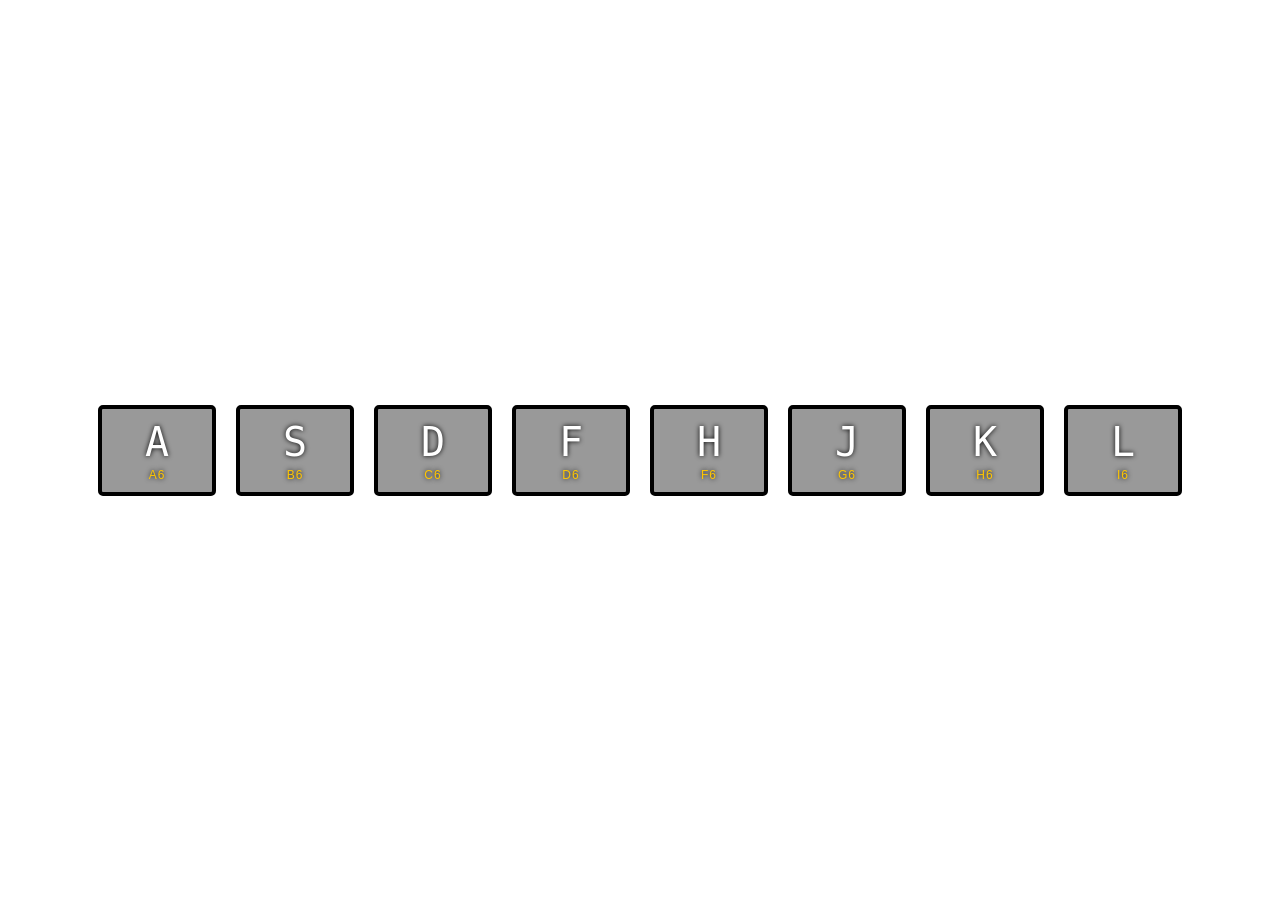
==== 1-Challenge Js 8keys piano/index.html @ 4305ae5f "Add initial project files for 8-keys piano challenge - Created index.html with keyboard layout and a" ====
<!DOCTYPE html>
<html lang="en">
<head>
    <meta charset="UTF-8">
    <meta name="viewport" content="width=device-width, initial-scale=1.0">
    <title>Js Drum Kit</title>
    <link rel="stylesheet" href="style.css">
    <link rel="icon" href="./images/favicon.png" />
</head>
<body>
    <!-- Keyboard Buttons -->
    <div class="keys">
        <div data-key="65" class="key">
            <kbd>A</kbd>
            <span class="sound">A6</span>
        </div>
        
        <div data-key="83" class="key">
            <kbd>S</kbd>
            <span class="sound">B6</span>
        </div>
        
        <div data-key="68" class="key">
            <kbd>D</kbd>
            <span class="sound">C6</span>
        </div>
        
        <div data-key="70" class="key">
            <kbd>F</kbd>
            <span class="sound">D6</span>
        </div>

        <div data-key="72" class="key">
            <kbd>H</kbd>
            <span class="sound">F6</span>
        </div>

        <div data-key="74" class="key">
            <kbd>J</kbd>
            <span class="sound">G6</span>
        </div>

        <div data-key="75" class="key">
            <kbd>K</kbd>
            <span class="sound">H6</span>
        </div>

        <div data-key="76" class="key">
            <kbd>L</kbd>
            <span class="sound">I6</span>
        </div>
    </div>

    <!-- Audios for playing with JS  -->
    <audio data-key="83" src="./audio/B4.wav"></audio>
    <audio data-key="76" src="./audio/C5.wav"></audio>
    <audio data-key="75" src="./audio/G4.wav"></audio>
    <audio data-key="74" src="./audio/F4.wav"></audio>
    <audio data-key="72" src="./audio/E4.wav"></audio>
    <audio data-key="70" src="./audio/D4.wav"></audio>
    <audio data-key="68" src="./audio/C4.wav"></audio>
    <audio data-key="65" src="./audio/A4.wav"></audio>

    <script src="./app.js"></script>
</body>
</html>
---- 1-Challenge Js 8keys piano/style.css ----
html {
  font-size: 10px;
  /* background: url('./images/background.png') bottom center; */
  background-size: cover;
}

body,html {
  margin: 0;
  padding: 0;
  font-family: sans-serif;
}

.keys {
    overflow: hidden;
  display: flex;
  flex: 1;
  min-height: 100vh;
  align-items: center;
  justify-content: center;
}

.key {
  border: .4rem solid black;
  border-radius: .5rem;
  margin: 1rem;
  font-size: 1.5rem;
  padding: 1rem .5rem;
  transition: all .07s ease;
  width: 10rem;
  text-align: center;
  color: white;
  background: rgba(0,0,0,0.4);
  text-shadow: 0 0 .5rem black;
}

.playing {
  transform: scale(2);
  border-color: #ffc600;
  box-shadow: 0 0 1rem #ffc600;
}

kbd {
  display: block;
  font-size: 4rem;
}

.sound {
  font-size: 1.2rem;
  text-transform: uppercase;
  letter-spacing: .1rem;
  color: #ffc600;
}
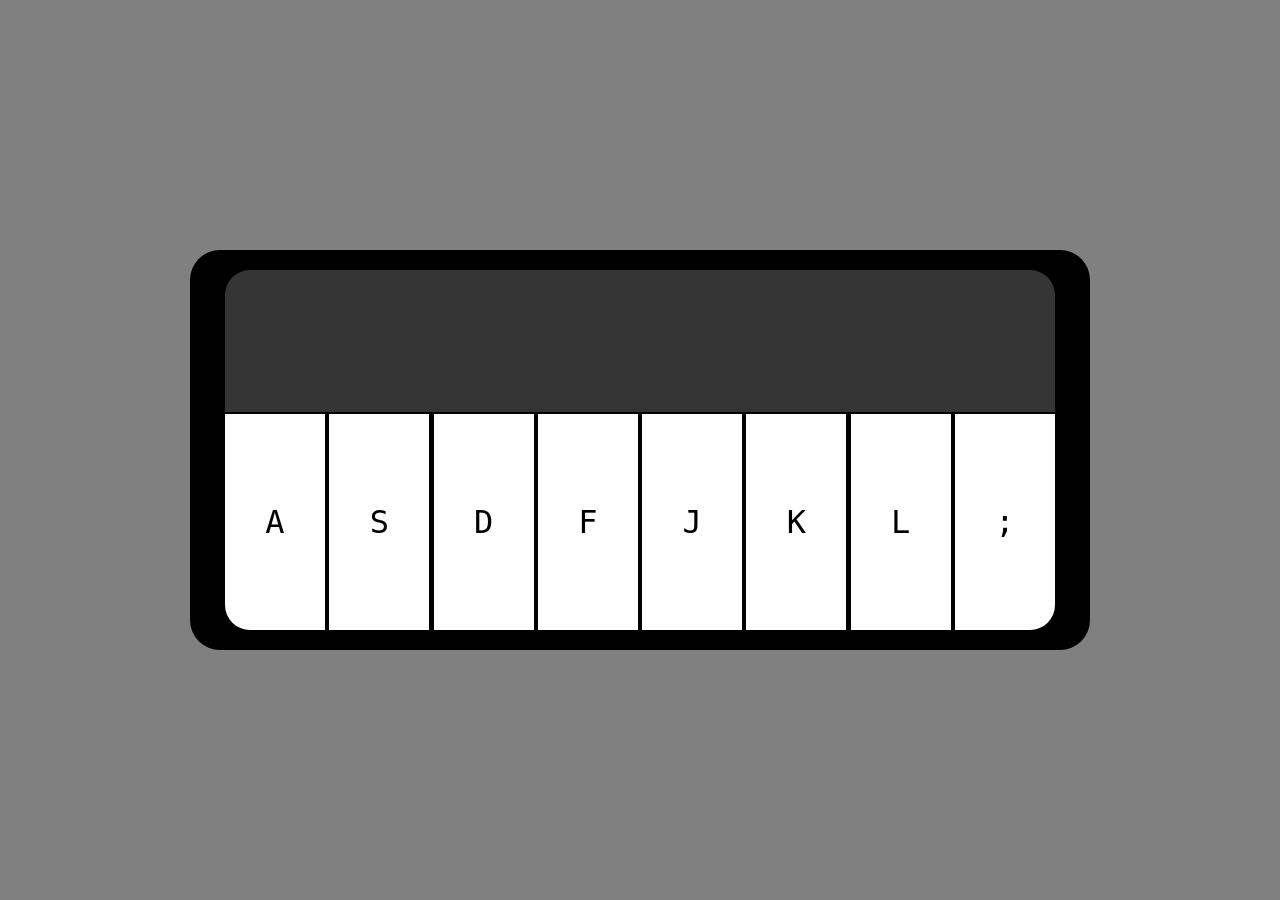
==== commit 35f468ec: "Refactor piano challenge layout and styles; remove unused audio elements and transition effects" ====
--- a/1-Challenge Js 8keys piano/index.html
+++ b/1-Challenge Js 8keys piano/index.html
@@ -9,58 +9,38 @@
 </head>
 <body>
     <!-- Keyboard Buttons -->
-    <div class="keys">
-        <div data-key="65" class="key">
+     <div class="Piano">
+        <div class="result">
+
+        </div>
+        <div class="keys">
+
+        <div data-key="" class="key">
             <kbd>A</kbd>
-            <span class="sound">A6</span>
         </div>
-        
-        <div data-key="83" class="key">
+        <div data-key="0" class="key">
             <kbd>S</kbd>
-            <span class="sound">B6</span>
         </div>
-        
-        <div data-key="68" class="key">
+        <div data-key="0" class="key">
             <kbd>D</kbd>
-            <span class="sound">C6</span>
         </div>
-        
-        <div data-key="70" class="key">
+        <div data-key="0" class="key">
             <kbd>F</kbd>
-            <span class="sound">D6</span>
         </div>
-
-        <div data-key="72" class="key">
-            <kbd>H</kbd>
-            <span class="sound">F6</span>
+        <div data-key="0" class="key">
+            <kbd>J</kbd>
         </div>
-
-        <div data-key="74" class="key">
-            <kbd>J</kbd>
-            <span class="sound">G6</span>
+        <div data-key="0" class="key">
+            <kbd>K</kbd>
         </div>
-
-        <div data-key="75" class="key">
-            <kbd>K</kbd>
-            <span class="sound">H6</span>
+        <div data-key="0" class="key">
+            <kbd>L</kbd>
         </div>
-
-        <div data-key="76" class="key">
-            <kbd>L</kbd>
-            <span class="sound">I6</span>
+        <div data-key="0" class="key">
+            <kbd>;</kbd>
         </div>
-    </div>
-
-    <!-- Audios for playing with JS  -->
-    <audio data-key="83" src="./audio/B4.wav"></audio>
-    <audio data-key="76" src="./audio/C5.wav"></audio>
-    <audio data-key="75" src="./audio/G4.wav"></audio>
-    <audio data-key="74" src="./audio/F4.wav"></audio>
-    <audio data-key="72" src="./audio/E4.wav"></audio>
-    <audio data-key="70" src="./audio/D4.wav"></audio>
-    <audio data-key="68" src="./audio/C4.wav"></audio>
-    <audio data-key="65" src="./audio/A4.wav"></audio>
-
+        </div>
+     </div>
     <script src="./app.js"></script>
 </body>
 </html>
--- a/1-Challenge Js 8keys piano/style.css
+++ b/1-Challenge Js 8keys piano/style.css
@@ -1,52 +1,50 @@
-html {
-  font-size: 10px;
-  /* background: url('./images/background.png') bottom center; */
-  background-size: cover;
-}
-
-body,html {
+*{
   margin: 0;
   padding: 0;
-  font-family: sans-serif;
+  box-sizing: border-box;
 }
-
-.keys {
-    overflow: hidden;
+body{
+  background-color: gray;
   display: flex;
-  flex: 1;
-  min-height: 100vh;
+  width: 100vw;
+  height: 100vh;
+  justify-content: center;
   align-items: center;
+}
+.Piano{
+  border-radius: 30px;
+  padding: 20px 35px;
+  width: 900px;
+  height: 400px;
+  background-color: black;
+  
+}
+.result{
+  border-bottom: 2px solid black;
+  background-color: rgb(53, 53, 53);
+  height: 40%;
+  border-top-right-radius: 25px;
+  border-top-left-radius: 25px;
+}
+.keys{
+  height: 60%;
+  padding: 0;
+  background-color: black;
+  display: flex; 
+  gap: 2px;
+  justify-content: space-between;
+  grid-template-columns: repeat(8 , 1fr);
+  gap: 0.1px;
+  border-bottom-left-radius: 25px;
+  border-bottom-right-radius: 25px;
+  overflow: hidden;
+}
+.key{
+  background-color: white;
+  width: 100px;
+  height: 100%;
+  display: flex;
   justify-content: center;
+  align-items: center;
+  font-size: 2rem;
 }
-
-.key {
-  border: .4rem solid black;
-  border-radius: .5rem;
-  margin: 1rem;
-  font-size: 1.5rem;
-  padding: 1rem .5rem;
-  transition: all .07s ease;
-  width: 10rem;
-  text-align: center;
-  color: white;
-  background: rgba(0,0,0,0.4);
-  text-shadow: 0 0 .5rem black;
-}
-
-.playing {
-  transform: scale(2);
-  border-color: #ffc600;
-  box-shadow: 0 0 1rem #ffc600;
-}
-
-kbd {
-  display: block;
-  font-size: 4rem;
-}
-
-.sound {
-  font-size: 1.2rem;
-  text-transform: uppercase;
-  letter-spacing: .1rem;
-  color: #ffc600;
-}
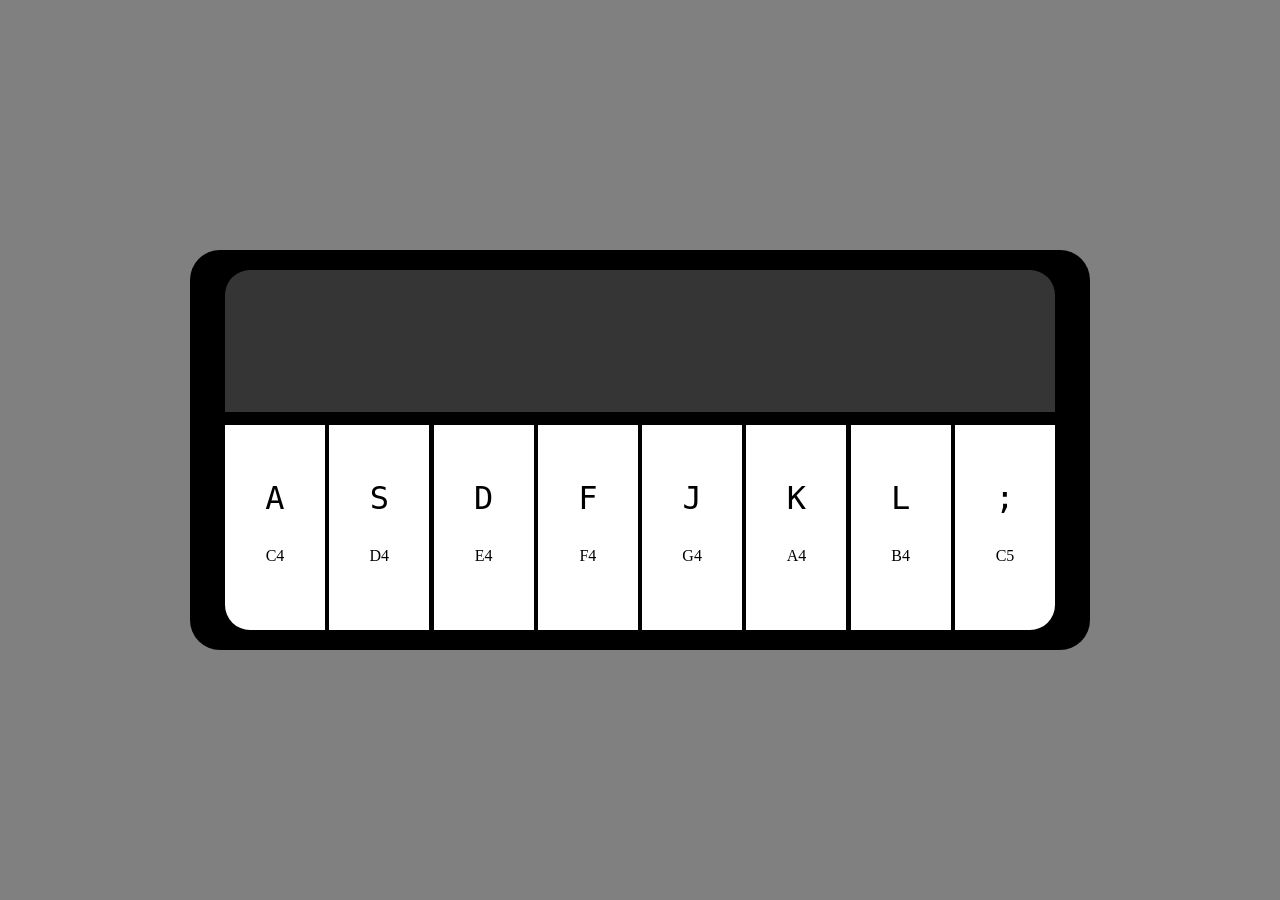
==== commit dbf082bd: "human changes" ====
--- a/1-Challenge Js 8keys piano/index.html
+++ b/1-Challenge Js 8keys piano/index.html
@@ -1,46 +1,65 @@
 <!DOCTYPE html>
 <html lang="en">
+
 <head>
     <meta charset="UTF-8">
     <meta name="viewport" content="width=device-width, initial-scale=1.0">
-    <title>Js Drum Kit</title>
+    <title>Js 8 Keys Piano</title>
     <link rel="stylesheet" href="style.css">
     <link rel="icon" href="./images/favicon.png" />
 </head>
+
 <body>
     <!-- Keyboard Buttons -->
-     <div class="Piano">
+    <div class="Piano">
         <div class="result">
 
         </div>
         <div class="keys">
 
-        <div data-key="" class="key">
-            <kbd>A</kbd>
+            <div data-key="65" class="key " id="a-btn">
+                <kbd>A</kbd>
+                <span>C4</span>
+            </div>
+            <div data-key="83" class="key" id="s-btn">
+                <kbd>S</kbd>
+                <span>D4</span>
+            </div>
+            <div data-key="68" class="key" id="d-btn">
+                <kbd>D</kbd>
+                <span>E4</span>
+            </div>
+            <div data-key="70" class="key" id="f-btn">
+                <kbd>F</kbd>
+                <span>F4</span>
+            </div>
+            <div data-key="74" class="key" id="j-btn">
+                <kbd>J</kbd>
+                <span>G4</span>
+            </div>
+            <div data-key="75" class="key" id="k-btn">
+                <kbd>K</kbd>
+                <span>A4</span>
+            </div>
+            <div data-key="76" class="key" id="l-btn">
+                <kbd>L</kbd>
+                <span>B4</span>
+            </div>
+            <div data-key="186" class="key" id="colon-btn">
+                <kbd>;</kbd>
+                <span>C5</span>
+            </div>
         </div>
-        <div data-key="0" class="key">
-            <kbd>S</kbd>
-        </div>
-        <div data-key="0" class="key">
-            <kbd>D</kbd>
-        </div>
-        <div data-key="0" class="key">
-            <kbd>F</kbd>
-        </div>
-        <div data-key="0" class="key">
-            <kbd>J</kbd>
-        </div>
-        <div data-key="0" class="key">
-            <kbd>K</kbd>
-        </div>
-        <div data-key="0" class="key">
-            <kbd>L</kbd>
-        </div>
-        <div data-key="0" class="key">
-            <kbd>;</kbd>
-        </div>
-        </div>
-     </div>
+    </div>
+    <audio data-key="65" src="./audio/C4.wav"></audio>
+    <audio data-key="83" src="./audio/D4.wav"></audio>
+    <audio data-key="68" src="./audio/E4.wav"></audio>
+    <audio data-key="70" src="./audio/F4.wav"></audio>
+    <audio data-key="74" src="./audio/G4.wav"></audio>
+    <audio data-key="75" src="./audio/A4.wav"></audio>
+    <audio data-key="76" src="./audio/B4.wav"></audio>
+    <audio data-key="186" src="./audio/C5.wav"></audio>
     <script src="./app.js"></script>
 </body>
+
 </html>
--- a/1-Challenge Js 8keys piano/style.css
+++ b/1-Challenge Js 8keys piano/style.css
@@ -31,6 +31,7 @@
   padding: 0;
   background-color: black;
   display: flex; 
+  align-items: end;
   gap: 2px;
   justify-content: space-between;
   grid-template-columns: repeat(8 , 1fr);
@@ -42,9 +43,61 @@
 .key{
   background-color: white;
   width: 100px;
-  height: 100%;
+  height: 95%;
   display: flex;
+  flex-direction: column;
   justify-content: center;
   align-items: center;
   font-size: 2rem;
+  gap: 20px;
 }
+.key span{
+  font-size: 1rem;
+  /* background-color: rgb(255, 100, 0); */
+  color: black;
+  padding: 10px;
+  border-radius: 100px;
+}
+
+.a-btn{
+background-color: red;
+color: black;
+height: 100%;
+}
+
+.s-btn{
+background-color: orange;
+color: black;
+height: 100%;
+}
+.d-btn{
+  background-color: yellow;
+  color: black;
+  height: 100%;
+}
+.f-btn{
+background-color: green;
+color: black;
+height: 100%;
+}
+.j-btn{
+background-color: #0074D9;
+color: white;
+height: 100%;
+}
+.k-btn{
+background-color: indigo;
+color: white;
+height: 100%;
+}
+.l-btn{
+background-color: #B10DC9;
+color: white;
+height: 100%;
+}
+.colon-btn{
+background-color: #F012BE;
+color: white;
+height: 100%;
+
+}
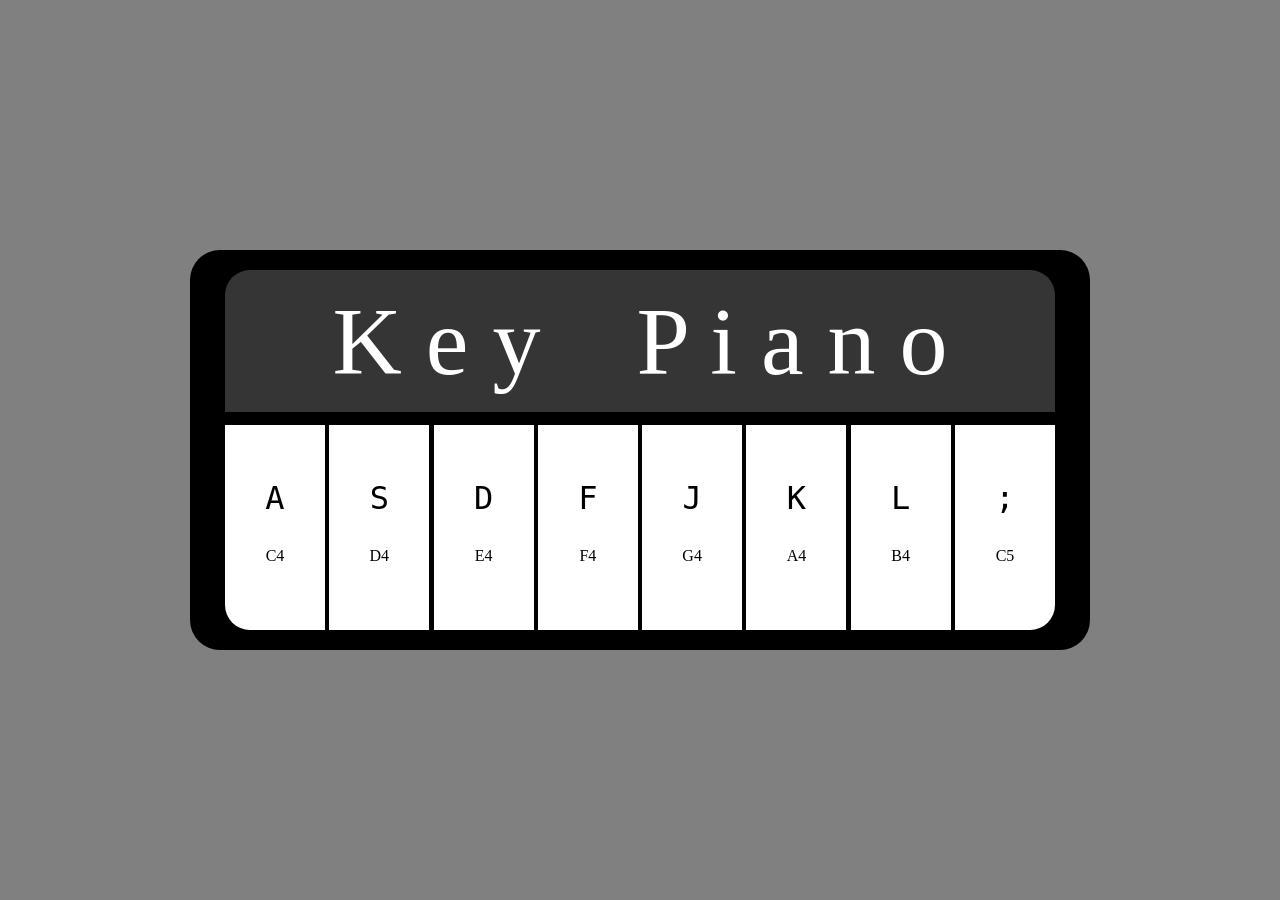
==== commit 6d412349: "Add piano label to result section and ensure proper CSS formatting" ====
--- a/1-Challenge Js 8keys piano/index.html
+++ b/1-Challenge Js 8keys piano/index.html
@@ -13,7 +13,17 @@
     <!-- Keyboard Buttons -->
     <div class="Piano">
         <div class="result">
-
+            <p>
+            <span data-key="65" class="txt ">K</span>
+            <span data-key="83" class="txt">e</span>
+            <span data-key="68" class="txt">y</span>
+                &nbsp;&nbsp;
+            <span data-key="70" class="txt">P</span>
+            <span data-key="74" class="txt">i</span>
+            <span data-key="75" class="txt">a</span>
+            <span data-key="76" class="txt">n</span>
+            <span data-key="186" class="txt">o</span>
+            </p>
         </div>
         <div class="keys">
 
--- a/1-Challenge Js 8keys piano/style.css
+++ b/1-Challenge Js 8keys piano/style.css
@@ -10,6 +10,7 @@
   height: 100vh;
   justify-content: center;
   align-items: center;
+  overflow: hidden;
 }
 .Piano{
   border-radius: 30px;
@@ -25,6 +26,11 @@
   height: 40%;
   border-top-right-radius: 25px;
   border-top-left-radius: 25px;
+  display: flex;
+  justify-content: center;
+  align-items: center;
+  font-size: 6rem;
+  color: white;
 }
 .keys{
   height: 60%;
@@ -50,10 +56,10 @@
   align-items: center;
   font-size: 2rem;
   gap: 20px;
+  user-select: none;
 }
 .key span{
   font-size: 1rem;
-  /* background-color: rgb(255, 100, 0); */
   color: black;
   padding: 10px;
   border-radius: 100px;
@@ -99,5 +105,29 @@
 background-color: #F012BE;
 color: white;
 height: 100%;
+}
 
+.K-txt{
+  color: red;
 }
+.E-txt{
+  color: orange;
+}
+.Y-txt{
+  color: yellow;
+}
+.P-txt{
+  color: green;
+}
+.I-txt{
+  color: #0074D9 ;
+}
+.A-txt{
+  color: indigo;
+}
+.N-txt{
+  color:#B10DC9;
+}
+.O-txt{
+  color: #F012BE;
+}
